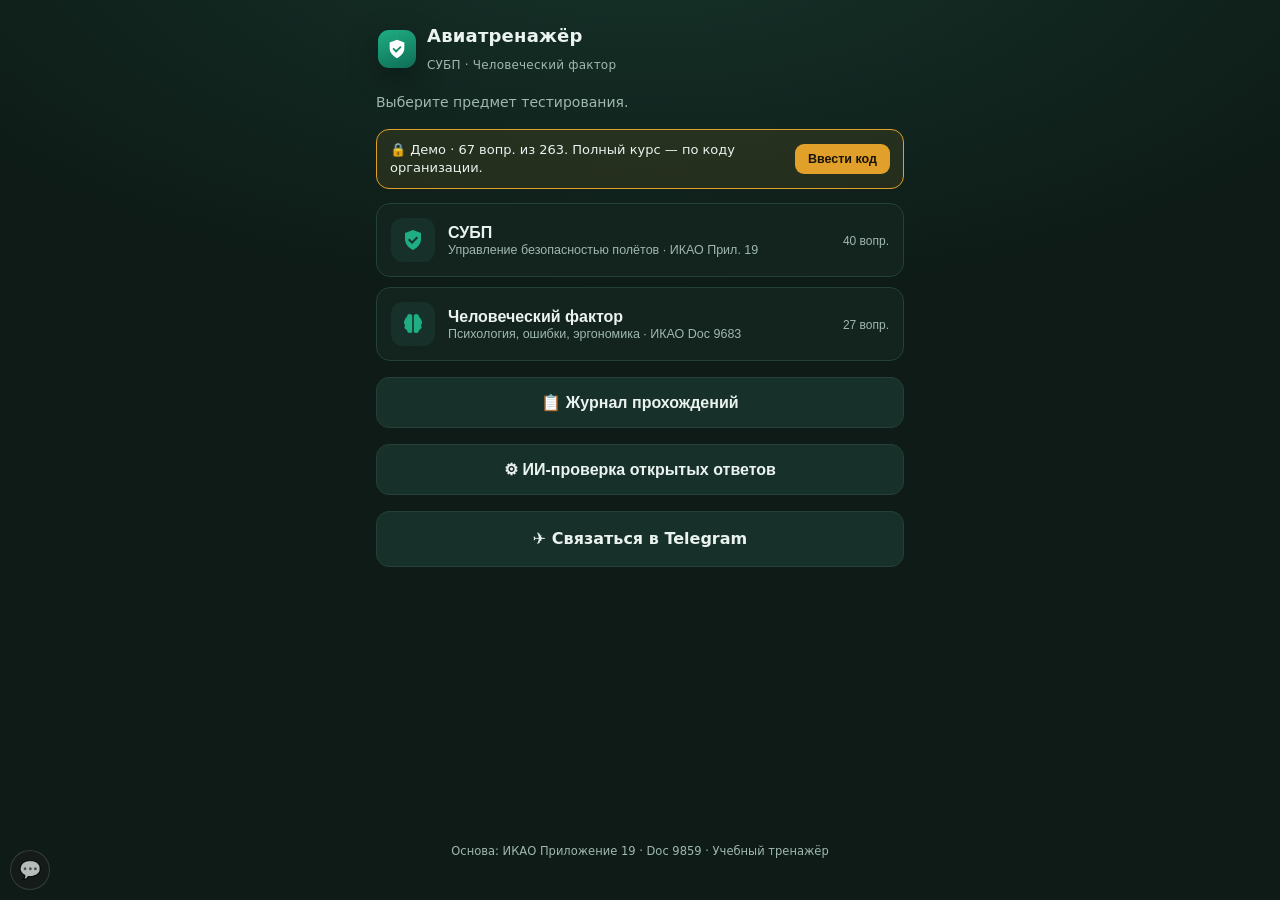
==== index.html @ e7acc551 "Кнопка «Сообщить об ошибке»: в обращение уходит только путь страницы, без данных входа Telegram В Te" ====
<!DOCTYPE html>
<html lang="ru">
<head>
<meta charset="UTF-8">
<meta name="viewport" content="width=device-width, initial-scale=1, viewport-fit=cover">
<title>Авиатренажёр · СУБП и Человеческий фактор</title>
<meta name="theme-color" content="#0e1b17">
<meta name="description" content="Тренажёр по СУБП (системе управления безопасностью полётов) для авиационного персонала. ИКАО Приложение 19, Doc 9859.">
<link rel="manifest" href="manifest.webmanifest">
<link rel="icon" href="icon.svg" type="image/svg+xml">
<link rel="apple-touch-icon" href="icon-192.png">
<link rel="stylesheet" href="styles.css">
</head>
<body>
<div class="app">

  <header class="top">
    <span class="brand">
      <span class="logo"><svg viewBox="0 0 24 24"><path d="M12 2 4 5v6c0 5 3.4 8.5 8 11 4.6-2.5 8-6 8-11V5l-8-3zm-1 14-4-4 1.4-1.4L11 13.2l4.6-4.6L17 10l-6 6z"/></svg></span>
      <span><span id="brand-title">Авиатренажёр</span><br><span class="sub" id="brand-sub">СУБП · Человеческий фактор</span></span>
    </span>
    <span class="spacer"></span>
    <button id="btn-home" class="ghost-btn hidden">← Меню</button>
  </header>

  <!-- ЭКРАН ВЫБОРА ПРЕДМЕТА -->
  <main id="screen-subj">
    <p class="lead">Выберите предмет тестирования.</p>
    <div id="subjects"></div>
    <button id="subj-log" class="btn sec">📋 Журнал прохождений</button>
    <button id="subj-ai" class="btn sec">⚙ ИИ-проверка открытых ответов</button>
    <a class="btn sec" href="https://t.me/Ori_gemini_bot" target="_blank" rel="noopener" style="display:block;text-align:center;text-decoration:none">✈️ Связаться в Telegram</a>
  </main>

  <!-- ГЛАВНЫЙ ЭКРАН -->
  <main id="screen-home" class="hidden">
    <p class="lead" id="lead-home"></p>
    <div class="modes">
      <button id="mode-train" class="on">Тренажёр</button>
      <button id="mode-exam">Экзамен</button>
    </div>
    <p id="mode-hint" class="mode-hint"></p>
    <div class="section-title" id="sec-title">Категория персонала</div>
    <div id="cats"></div>
    <button id="open-log" class="btn sec">📋 Журнал прохождений</button>
  </main>

  <!-- ЭКРАН ВВОДА ДАННЫХ (перед экзаменом) -->
  <main id="screen-id" class="hidden">
    <div class="card">
      <div class="id-title">Данные для экзамена</div>
      <p class="id-sub" id="id-cat"></p>
      <label class="fld">Фамилия, имя, отчество
        <input id="in-name" type="text" autocomplete="name" placeholder="Иванов Иван Иванович">
      </label>
      <label class="fld">Организация / компания
        <select id="in-org"></select>
      </label>
      <label class="fld hidden" id="in-org-other-wrap">Название организации
        <input id="in-org-other" type="text" placeholder="Введите название организации">
      </label>
      <label class="fld">Подразделение / должность
        <input id="in-unit" type="text" placeholder="напр. Управление сертификации и надзора">
      </label>
      <p class="id-note">Экзамен: 25 вопросов · лимит времени · проходной 75%. Нажмите «Начать» — экзаменатор получит персональный код и сообщит его вам.</p>
      <button id="id-start" class="btn" disabled>Начать экзамен</button>
      <div id="approve-block" class="hidden">
        <p id="approve-msg" class="id-note"></p>
        <label class="fld">Код от экзаменатора
          <input id="in-approve" type="tel" inputmode="numeric" autocomplete="off" placeholder="введите код">
        </label>
        <button id="approve-btn" class="btn">Подтвердить и начать</button>
      </div>
      <button id="id-cancel" class="btn sec">Назад</button>
    </div>
  </main>

  <!-- ЭКРАН ВОПРОСА -->
  <main id="screen-quiz" class="hidden">
    <div class="qhead">
      <span id="q-count"></span>
      <span id="q-timer" class="timer hidden">⏱ 20:00</span>
      <span class="score" id="q-score"></span>
    </div>
    <div class="bar"><i id="q-bar"></i></div>
    <div id="q-text" class="qtext"></div>
    <div id="q-opts" class="opts"></div>
    <div id="q-expl" class="expl hidden"></div>
    <button id="q-next" class="btn hidden">Следующий вопрос</button>
  </main>

  <!-- ЭКРАН РЕЗУЛЬТАТОВ -->
  <main id="screen-res" class="hidden">
    <div id="ring"></div>
    <div id="verdict" class="verdict"></div>
    <div id="verdict-sub" class="verdict-sub"></div>
    <div class="stats">
      <div class="stat ok"><b id="stat-ok">0</b><span>верно</span></div>
      <div class="stat bad"><b id="stat-bad">0</b><span>ошибок</span></div>
      <div class="stat"><b id="stat-time">—</b><span>время</span></div>
    </div>

    <!-- Справка / сертификат -->
    <div id="cert" class="cert hidden">
      <div class="cert-head">
        <div class="cert-logo"><svg viewBox="0 0 24 24"><path d="M12 2 4 5v6c0 5 3.4 8.5 8 11 4.6-2.5 8-6 8-11V5l-8-3zm-1 14-4-4 1.4-1.4L11 13.2l4.6-4.6L17 10l-6 6z"/></svg></div>
        <div><div class="cert-title">Справка о прохождении</div><div class="cert-org" id="cert-org">Тестирование по СУБП · ИКАО Прил. 19</div></div>
      </div>
      <table class="cert-tbl">
        <tr><td>ФИО</td><td id="c-name"></td></tr>
        <tr><td>Подразделение</td><td id="c-unit"></td></tr>
        <tr><td>Категория</td><td id="c-cat"></td></tr>
        <tr><td>Результат</td><td id="c-score"></td></tr>
        <tr><td>Статус</td><td id="c-status"></td></tr>
        <tr><td>Дата и время</td><td id="c-date"></td></tr>
      </table>
      <div class="cert-foot">Документ сформирован тренажёром СУБП. Действителен как учебная справка.</div>
    </div>

    <button id="res-print" class="btn hidden">🖨 Печать / Сохранить PDF</button>
    <button id="res-retry" class="btn sec">Пройти ещё раз</button>
    <button id="res-home" class="btn sec">В меню</button>
    <div id="review" class="review"></div>
  </main>

  <!-- ЖУРНАЛ -->
  <main id="screen-log" class="hidden">
    <div class="section-title">Журнал прохождений (на этом устройстве)</div>
    <div id="log-list"></div>
    <button id="log-clear" class="btn sec">Очистить журнал</button>
    <button id="log-back" class="btn sec">В меню</button>
  </main>

  <footer class="foot">Основа: ИКАО Приложение&nbsp;19 · Doc&nbsp;9859 · Учебный тренажёр</footer>
</div>

<script src="questions.js"></script>
<script src="license.js"></script>
<script src="app.js"></script>
<script src="feedback.js" data-app="subp" data-version="v26" defer></script>
</body>
</html>
---- styles.css ----
:root{
  --bg:#0e1b17; --panel:#13241f; --panel2:#18302a; --line:#234039;
  --txt:#eaf3ef; --muted:#9fb8b0; --accent:#1fae84; --accent-d:#0f6e56;
  --ok:#1fae84; --okbg:#0f2c24; --bad:#e2574d; --badbg:#33191a;
  --amber:#e0a02a; --shadow:0 10px 30px rgba(0,0,0,.35); --r:16px;
}
*{box-sizing:border-box;-webkit-tap-highlight-color:transparent}
html,body{margin:0;padding:0}
body{
  font-family:system-ui,-apple-system,"Segoe UI",Roboto,sans-serif;
  background:radial-gradient(120% 80% at 50% -10%,#16332a 0%,var(--bg) 55%) fixed;
  color:var(--txt); min-height:100vh; line-height:1.5;
}
.app{max-width:560px;margin:0 auto;padding:16px 16px 40px;min-height:100vh;display:flex;flex-direction:column}
.hidden{display:none!important}

/* Заголовок */
.top{display:flex;align-items:center;gap:12px;padding:6px 2px 14px}
.brand{display:flex;align-items:center;gap:11px;font-weight:700;font-size:18px;letter-spacing:.2px}
.logo{width:38px;height:38px;border-radius:11px;background:linear-gradient(160deg,var(--accent),var(--accent-d));
  display:grid;place-items:center;box-shadow:var(--shadow);flex:none}
.logo svg{width:22px;height:22px;fill:#fff}
.top .sub{font-size:12px;color:var(--muted);font-weight:500}
.top .spacer{flex:1}
.ghost-btn{background:transparent;border:1px solid var(--line);color:var(--muted);border-radius:10px;
  padding:8px 12px;font-size:13px;cursor:pointer}
.ghost-btn:active{transform:scale(.97)}

/* Карточки/панели */
.card{background:var(--panel);border:1px solid var(--line);border-radius:var(--r);padding:16px;margin-bottom:14px}
.lead{color:var(--muted);font-size:14px;margin:2px 0 16px}
.section-title{font-size:13px;text-transform:uppercase;letter-spacing:.8px;color:var(--muted);margin:18px 2px 10px}

/* Переключатель режима */
.modes{display:flex;gap:8px;background:var(--panel2);border:1px solid var(--line);border-radius:13px;padding:5px}
.modes button{flex:1;border:none;background:transparent;color:var(--muted);padding:11px 8px;border-radius:9px;
  font-size:14px;font-weight:600;cursor:pointer;transition:.15s}
.modes button.on{background:var(--accent);color:#04140f;box-shadow:var(--shadow)}
.mode-hint{font-size:12.5px;color:var(--muted);margin:8px 4px 0;min-height:18px}

/* Список категорий */
.cat{display:flex;align-items:center;gap:13px;width:100%;text-align:left;cursor:pointer;
  background:var(--panel);border:1px solid var(--line);border-radius:14px;padding:14px;margin-bottom:10px;color:var(--txt);transition:.15s}
.cat:active{transform:scale(.99)}
.cat:hover{border-color:var(--accent-d)}
.cat .ic{width:44px;height:44px;border-radius:12px;background:var(--panel2);display:grid;place-items:center;flex:none}
.cat .ic svg{width:24px;height:24px;fill:var(--accent)}
.cat .nm{font-weight:700;font-size:16px}
.cat .ds{font-size:12.5px;color:var(--muted)}
.cat .meta{margin-left:auto;text-align:right;flex:none}
.cat .cnt{font-size:12px;color:var(--muted)}
.cat .best{font-size:12px;color:var(--amber);font-weight:600;margin-top:2px}
.cat .arrow{margin-left:auto;color:var(--muted);font-size:20px}

/* Прогресс */
.qhead{display:flex;align-items:center;justify-content:space-between;margin-bottom:10px;font-size:13px;color:var(--muted)}
.qhead .score b{color:var(--accent)}
.bar{height:7px;background:var(--panel2);border-radius:99px;overflow:hidden;margin-bottom:18px}
.bar i{display:block;height:100%;background:linear-gradient(90deg,var(--accent-d),var(--accent));width:0;transition:width .3s}

/* Вопрос */
.qtext{font-size:18px;font-weight:600;margin:2px 0 16px;line-height:1.4}
.opts{display:flex;flex-direction:column;gap:10px}
.opt{display:flex;align-items:center;gap:12px;background:var(--panel);border:1.5px solid var(--line);border-radius:13px;
  padding:14px 14px;font-size:15px;color:var(--txt);text-align:left;cursor:pointer;transition:.12s;width:100%}
.opt:active{transform:scale(.995)}
.opt .k{width:26px;height:26px;border-radius:8px;background:var(--panel2);display:grid;place-items:center;
  font-size:13px;font-weight:700;color:var(--muted);flex:none}
.opt.correct{border-color:var(--ok);background:var(--okbg)}
.opt.correct .k{background:var(--ok);color:#04140f}
.opt.wrong{border-color:var(--bad);background:var(--badbg)}
.opt.wrong .k{background:var(--bad);color:#fff}
.opt.dim{opacity:.55}
.opt[disabled]{cursor:default}

/* Пояснение */
.expl{margin-top:14px;border-radius:13px;padding:13px 14px;font-size:14px;border:1px solid var(--line);background:var(--panel)}
.expl.ok{border-color:var(--ok);background:var(--okbg)}
.expl.bad{border-color:var(--bad);background:var(--badbg)}
.expl .tag{font-weight:700;font-size:13px;display:flex;align-items:center;gap:6px;margin-bottom:4px}
.expl.ok .tag{color:var(--ok)} .expl.bad .tag{color:var(--bad)}
.expl p{margin:2px 0 0;color:var(--txt)}
.expl .ref-ans{margin-top:10px;padding-top:10px;border-top:1px dashed var(--line);color:var(--txt);font-size:13.5px;line-height:1.55}
.expl .ai-note{margin-top:8px;font-size:12px;color:var(--muted)}

/* Антисписывание (экзамен) */
.qhead{flex-wrap:wrap;gap:6px 10px}
.qtime{font-variant-numeric:tabular-nums;font-weight:700;color:var(--accent);font-size:13px}
.qtime.low{color:var(--bad)}
.qswitch{color:var(--bad);font-weight:700;font-size:12.5px}
body.exam-lock, body.exam-lock *{-webkit-user-select:none;user-select:none}
.leave-warn{background:var(--badbg);color:var(--bad);border:1px solid var(--bad);border-radius:10px;
  padding:0 12px;font-size:13px;font-weight:600;margin:0;max-height:0;opacity:0;overflow:hidden;
  transition:opacity .2s,max-height .2s,padding .2s,margin .2s}
.leave-warn.show{opacity:1;max-height:90px;padding:10px 12px;margin:0 0 12px}

/* Открытый вопрос */
.open-badge{display:inline-block;font-size:11.5px;font-weight:700;color:var(--accent);
  border:1px solid var(--accent-d);border-radius:8px;padding:3px 9px;margin-bottom:10px}
.open-input{width:100%;min-height:120px;resize:vertical;background:var(--panel);color:var(--txt);
  border:1.5px solid var(--line);border-radius:13px;padding:12px 14px;font-size:15px;line-height:1.5;
  font-family:inherit;outline:none;transition:.12s}
.open-input:focus{border-color:var(--accent-d)}
.open-input:disabled{opacity:.7}

/* Кнопки */
.btn{display:block;width:100%;border:none;border-radius:13px;padding:15px;font-size:16px;font-weight:700;cursor:pointer;
  background:var(--accent);color:#04140f;margin-top:16px;box-shadow:var(--shadow);transition:.12s}
.btn:active{transform:scale(.99)}
.btn.sec{background:var(--panel2);color:var(--txt);border:1px solid var(--line);box-shadow:none}
.btn[disabled]{opacity:.4;cursor:default}

/* Результаты */
.ring{width:150px;height:150px;margin:6px auto 4px;display:block}
.res-pct{font-size:34px;font-weight:800}
.res-sub{fill:var(--muted);font-size:12px}
.verdict{text-align:center;font-size:20px;font-weight:800;margin:6px 0 2px}
.verdict.pass{color:var(--ok)} .verdict.fail{color:var(--bad)}
.verdict-sub{text-align:center;color:var(--muted);font-size:14px;margin-bottom:8px}
.stats{display:flex;gap:10px;margin:14px 0 4px}
.stat{flex:1;background:var(--panel2);border-radius:12px;padding:12px;text-align:center}
.stat b{display:block;font-size:22px} .stat span{font-size:12px;color:var(--muted)}
.stat.ok b{color:var(--ok)} .stat.bad b{color:var(--bad)}
.review h3{font-size:14px;color:var(--muted);margin:18px 2px 8px;text-transform:uppercase;letter-spacing:.6px}
.rev-item{background:var(--panel);border:1px solid var(--line);border-left:3px solid var(--bad);border-radius:10px;padding:12px;margin-bottom:9px}
.rev-item .q{font-weight:600;font-size:14px;margin-bottom:6px}
.rev-item .a{font-size:13px;color:var(--muted)}
.rev-item .a b{color:var(--ok)}
.foot{text-align:center;color:var(--muted);font-size:11.5px;margin-top:auto;padding-top:22px}

/* Экран ввода ФИО */
.id-title{font-size:18px;font-weight:700;margin-bottom:2px}
.id-sub{color:var(--muted);font-size:13px;margin:0 0 14px}
.fld{display:block;font-size:13px;color:var(--muted);margin-bottom:14px}
.fld input,.fld select{display:block;width:100%;margin-top:6px;background:var(--panel2);border:1px solid var(--line);
  border-radius:11px;padding:13px;color:var(--txt);font-size:16px;font-family:inherit}
.fld input:focus,.fld select:focus{outline:none;border-color:var(--accent)}
.fld select{appearance:none;-webkit-appearance:none}
.id-note{font-size:12.5px;color:var(--muted);background:var(--panel2);border-radius:11px;padding:11px;margin:4px 0 4px}

/* Таймер */
.timer{font-variant-numeric:tabular-nums;font-weight:700;color:var(--amber);font-size:14px}
.timer.low{color:var(--bad)}

/* Кнопка журнала на главной */
#open-log{margin-top:6px}

/* Сертификат / справка */
.cert{background:#fff;color:#16201d;border-radius:14px;padding:18px;margin:16px 0 4px;border:1px solid #d6e0db}
.cert-head{display:flex;align-items:center;gap:12px;border-bottom:2px solid #0f6e56;padding-bottom:12px;margin-bottom:12px}
.cert-logo{width:42px;height:42px;border-radius:11px;background:linear-gradient(160deg,#1fae84,#0f6e56);display:grid;place-items:center;flex:none}
.cert-logo svg{width:24px;height:24px;fill:#fff}
.cert-title{font-size:17px;font-weight:800;color:#0f3d31}
.cert-org{font-size:12px;color:#5a6b66}
.cert-tbl{width:100%;border-collapse:collapse;font-size:14px}
.cert-tbl td{padding:8px 4px;border-bottom:1px solid #e8efec;vertical-align:top}
.cert-tbl td:first-child{color:#5a6b66;width:42%}
.cert-tbl td:last-child{font-weight:600;color:#16201d}
.st-pass{color:#0f8a55!important;font-weight:800!important}
.st-fail{color:#c0392b!important;font-weight:800!important}
.cert-foot{font-size:11px;color:#849791;margin-top:12px;text-align:center}

/* Журнал */
.log-item{background:var(--panel);border:1px solid var(--line);border-left:3px solid var(--muted);border-radius:11px;padding:12px;margin-bottom:9px}
.log-item.p{border-left-color:var(--ok)} .log-item.f{border-left-color:var(--bad)}
.li-top{display:flex;justify-content:space-between;align-items:center}
.li-pct{font-weight:800;font-size:16px} .li-pct.p{color:var(--ok)} .li-pct.f{color:var(--bad)}
.li-sub{font-size:12.5px;color:var(--muted);margin-top:3px}

/* Печать: только справка */
@media print{
  body{background:#fff}
  .app>*{display:none!important}
  #screen-res{display:block!important}
  #screen-res>*{display:none!important}
  #cert{display:block!important;border:none;margin:0;padding:0;box-shadow:none}
}

/* ===== Лицензия (демо + разблокировка) ===== */
.licbar{display:flex;align-items:center;gap:10px;border-radius:13px;padding:11px 13px;margin-bottom:14px;font-size:13px;line-height:1.4}
.licbar.demo{background:rgba(224,160,42,.10);border:1px solid #e0a02a;color:var(--txt)}
.licbar.ok{background:rgba(31,174,132,.12);border:1px solid var(--accent);color:var(--txt);font-weight:600}
.licbar span{flex:1}
.licbtn{white-space:nowrap;background:#e0a02a;color:#1a1205;border:none;border-radius:9px;padding:8px 13px;font-size:12.5px;font-weight:700;cursor:pointer}
.licbtn:active{transform:scale(.96)}
.cat.locked{opacity:.7;border-style:dashed;cursor:pointer}
.cat.locked:hover{border-color:#e0a02a}
.cat.locked .ic svg{fill:var(--muted)}
.lockbadge{font-size:11px;font-weight:700;color:#e0a02a;border:1px solid #e0a02a;border-radius:8px;padding:2px 7px;white-space:nowrap}
.lic-modal{position:fixed;inset:0;z-index:50;background:rgba(0,0,0,.55);display:grid;place-items:center;padding:18px}
.lic-card{position:relative;width:100%;max-width:380px;background:var(--panel);border:1px solid var(--line);border-radius:18px;padding:22px 20px;text-align:center;box-shadow:0 12px 40px rgba(0,0,0,.5)}
.lic-x{position:absolute;top:10px;right:12px;background:transparent;border:none;color:var(--muted);font-size:18px;cursor:pointer;line-height:1}
.lic-hero{font-size:46px;margin:4px 0 6px}
.lic-card h2{margin:0 0 8px;font-size:19px;color:var(--txt)}
.lic-sub{color:var(--muted);font-size:13px;line-height:1.5;margin:0 0 16px}
#lic-code{width:100%;box-sizing:border-box;background:var(--panel2);border:1.5px solid var(--line);color:var(--txt);border-radius:12px;padding:13px;font-size:15px;text-align:center;letter-spacing:.5px}
#lic-code:focus{outline:none;border-color:var(--accent)}
.lic-primary{width:100%;box-sizing:border-box;margin-top:10px;background:var(--accent);color:#04140f;border:none;border-radius:12px;padding:13px;font-size:15px;font-weight:700;cursor:pointer}
.lic-primary:disabled{opacity:.6;cursor:default}
.lic-msg{min-height:20px;margin:10px 0 0;font-size:13px}
.lic-msg .err{color:#ff6b6b;font-weight:600}
.lic-note{color:var(--muted);font-size:12px;line-height:1.6;margin:14px 0 0}
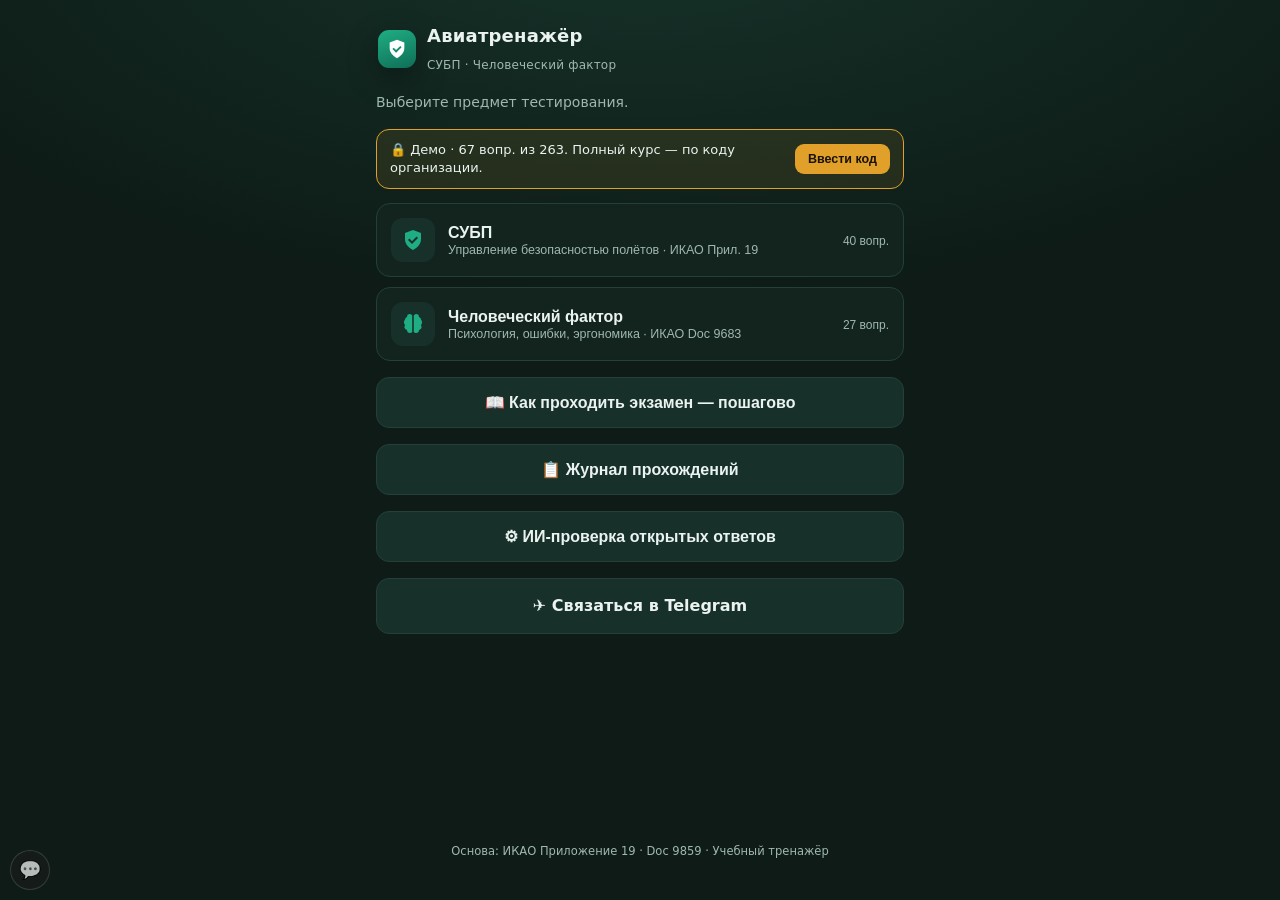
==== commit bf1fc0d6: "Проводник «Как проходить экзамен» открывается прямо из приложения Кнопки в трёх местах: экран выбора" ====
--- a/index.html
+++ b/index.html
@@ -27,6 +27,7 @@
   <main id="screen-subj">
     <p class="lead">Выберите предмет тестирования.</p>
     <div id="subjects"></div>
+    <button id="subj-guide" class="btn sec">📖 Как проходить экзамен — пошагово</button>
     <button id="subj-log" class="btn sec">📋 Журнал прохождений</button>
     <button id="subj-ai" class="btn sec">⚙ ИИ-проверка открытых ответов</button>
     <a class="btn sec" href="https://t.me/Ori_gemini_bot" target="_blank" rel="noopener" style="display:block;text-align:center;text-decoration:none">✈️ Связаться в Telegram</a>
@@ -40,6 +41,7 @@
       <button id="mode-exam">Экзамен</button>
     </div>
     <p id="mode-hint" class="mode-hint"></p>
+    <button type="button" id="home-guide" class="link-btn hidden">📖 Как проходит экзамен — пошагово</button>
     <div class="section-title" id="sec-title">Категория персонала</div>
     <div id="cats"></div>
     <button id="open-log" class="btn sec">📋 Журнал прохождений</button>
@@ -63,6 +65,7 @@
         <input id="in-unit" type="text" placeholder="напр. Управление сертификации и надзора">
       </label>
       <p class="id-note">Экзамен: 25 вопросов · лимит времени · проходной 75%. Нажмите «Начать» — экзаменатор получит персональный код и сообщит его вам.</p>
+      <button type="button" id="id-guide" class="link-btn">📖 Как получить код и начать — пошагово</button>
       <button id="id-start" class="btn" disabled>Начать экзамен</button>
       <div id="approve-block" class="hidden">
         <p id="approve-msg" class="id-note"></p>
@@ -134,9 +137,18 @@
   <footer class="foot">Основа: ИКАО Приложение&nbsp;19 · Doc&nbsp;9859 · Учебный тренажёр</footer>
 </div>
 
+<!-- ПРОВОДНИК: открывается поверх приложения, поэтому введённые данные и запрос кода не теряются -->
+<div id="guide-ov" class="guide-ov hidden" role="dialog" aria-modal="true" aria-label="Инструкция: как проходить экзамен">
+  <div class="guide-bar">
+    <span>Инструкция</span>
+    <button type="button" id="guide-close" class="ghost-btn">✕ Закрыть</button>
+  </div>
+  <iframe id="guide-frame" title="Проводник по авиатренажёру"></iframe>
+</div>
+
 <script src="questions.js"></script>
 <script src="license.js"></script>
 <script src="app.js"></script>
-<script src="feedback.js" data-app="subp" data-version="v26" defer></script>
+<script src="feedback.js" data-app="subp" data-version="v27" defer></script>
 </body>
 </html>
--- a/styles.css
+++ b/styles.css
@@ -137,6 +137,17 @@
 .fld input:focus,.fld select:focus{outline:none;border-color:var(--accent)}
 .fld select{appearance:none;-webkit-appearance:none}
 .id-note{font-size:12.5px;color:var(--muted);background:var(--panel2);border-radius:11px;padding:11px;margin:4px 0 4px}
+
+/* Ссылка на проводник + сам проводник поверх приложения */
+.link-btn{display:block;width:100%;background:transparent;border:0;color:var(--accent);font:inherit;font-size:13.5px;
+  font-weight:600;padding:10px 4px 2px;text-align:left;cursor:pointer}
+.link-btn:active{opacity:.7}
+.guide-ov{position:fixed;inset:0;z-index:1000;background:var(--bg);display:flex;flex-direction:column}
+.guide-bar{display:flex;align-items:center;gap:10px;font-weight:700;font-size:15px;background:var(--panel);
+  border-bottom:1px solid var(--line);padding:calc(10px + env(safe-area-inset-top,0px)) 14px 10px}
+.guide-bar span{flex:1;min-width:0}
+.guide-ov iframe{flex:1;width:100%;min-height:0;border:0;background:var(--bg)}
+body.guide-open{overflow:hidden}
 
 /* Таймер */
 .timer{font-variant-numeric:tabular-nums;font-weight:700;color:var(--amber);font-size:14px}
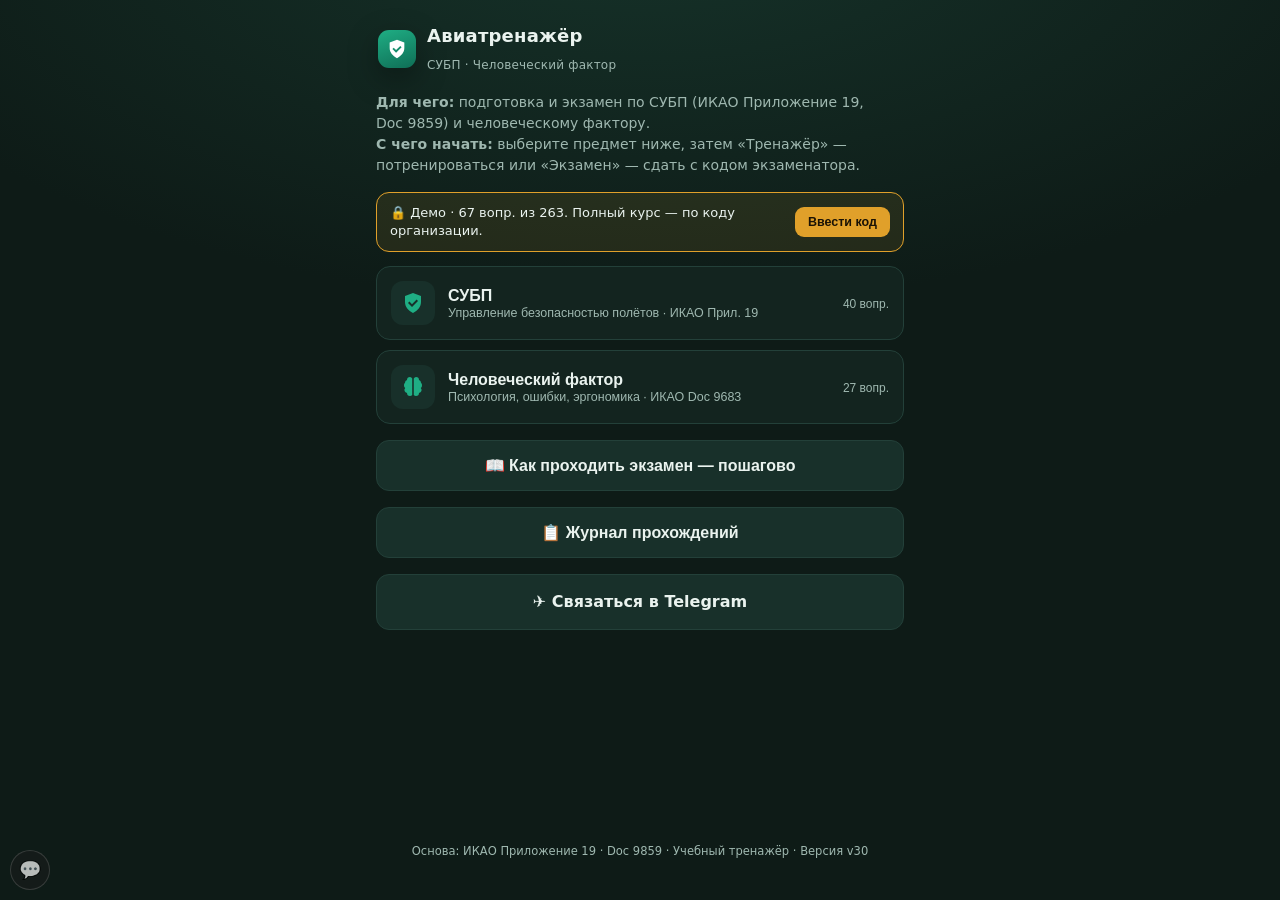
==== commit 122ab233: "Удобство: «Версия v30» и «Для чего / С чего начать» на первом экране, настройка ИИ-проверки — в «Жур" ====
--- a/index.html
+++ b/index.html
@@ -25,11 +25,10 @@
 
   <!-- ЭКРАН ВЫБОРА ПРЕДМЕТА -->
   <main id="screen-subj">
-    <p class="lead">Выберите предмет тестирования.</p>
+    <p class="lead"><b>Для чего:</b> подготовка и экзамен по СУБП (ИКАО Приложение&nbsp;19, Doc&nbsp;9859) и человеческому фактору.<br><b>С чего начать:</b> выберите предмет ниже, затем «Тренажёр» — потренироваться или «Экзамен» — сдать с кодом экзаменатора.</p>
     <div id="subjects"></div>
     <button id="subj-guide" class="btn sec">📖 Как проходить экзамен — пошагово</button>
     <button id="subj-log" class="btn sec">📋 Журнал прохождений</button>
-    <button id="subj-ai" class="btn sec">⚙ ИИ-проверка открытых ответов</button>
     <a class="btn sec" href="https://t.me/Ori_gemini_bot" target="_blank" rel="noopener" style="display:block;text-align:center;text-decoration:none">✈️ Связаться в Telegram</a>
   </main>
 
@@ -54,6 +53,9 @@
       <p class="id-sub" id="id-cat"></p>
       <label class="fld">Фамилия, имя, отчество
         <input id="in-name" type="text" autocomplete="name" placeholder="Иванов Иван Иванович">
+      </label>
+      <label class="fld">Телефон или Telegram — чтобы экзаменатор знал, кто просит код
+        <input id="in-contact" type="text" inputmode="tel" autocomplete="tel" placeholder="+992 90 123 45 67 или @username">
       </label>
       <label class="fld">Организация / компания
         <select id="in-org"></select>
@@ -131,10 +133,12 @@
     <div class="section-title">Журнал прохождений (на этом устройстве)</div>
     <div id="log-list"></div>
     <button id="log-clear" class="btn sec">Очистить журнал</button>
+    <!-- настройка для экзаменатора/администратора: убрана с первого экрана -->
+    <button id="subj-ai" class="btn sec">⚙ ИИ-проверка открытых ответов (для экзаменатора)</button>
     <button id="log-back" class="btn sec">В меню</button>
   </main>
 
-  <footer class="foot">Основа: ИКАО Приложение&nbsp;19 · Doc&nbsp;9859 · Учебный тренажёр</footer>
+  <footer class="foot">Основа: ИКАО Приложение&nbsp;19 · Doc&nbsp;9859 · Учебный тренажёр · <span id="app-ver">Версия v30</span></footer>
 </div>
 
 <!-- ПРОВОДНИК: открывается поверх приложения, поэтому введённые данные и запрос кода не теряются -->
@@ -149,6 +153,6 @@
 <script src="questions.js"></script>
 <script src="license.js"></script>
 <script src="app.js"></script>
-<script src="feedback.js" data-app="subp" data-version="v27" defer></script>
+<script src="feedback.js" data-app="subp" data-version="v30" defer></script>
 </body>
 </html>
--- a/styles.css
+++ b/styles.css
@@ -148,6 +148,8 @@
 .guide-bar span{flex:1;min-width:0}
 .guide-ov iframe{flex:1;width:100%;min-height:0;border:0;background:var(--bg)}
 body.guide-open{overflow:hidden}
+/* пока инструкция открыта, плавающая кнопка обращений (feedback.js) не лежит поверх неё */
+body.guide-open .fbk-btn{display:none!important}
 
 /* Таймер */
 .timer{font-variant-numeric:tabular-nums;font-weight:700;color:var(--amber);font-size:14px}
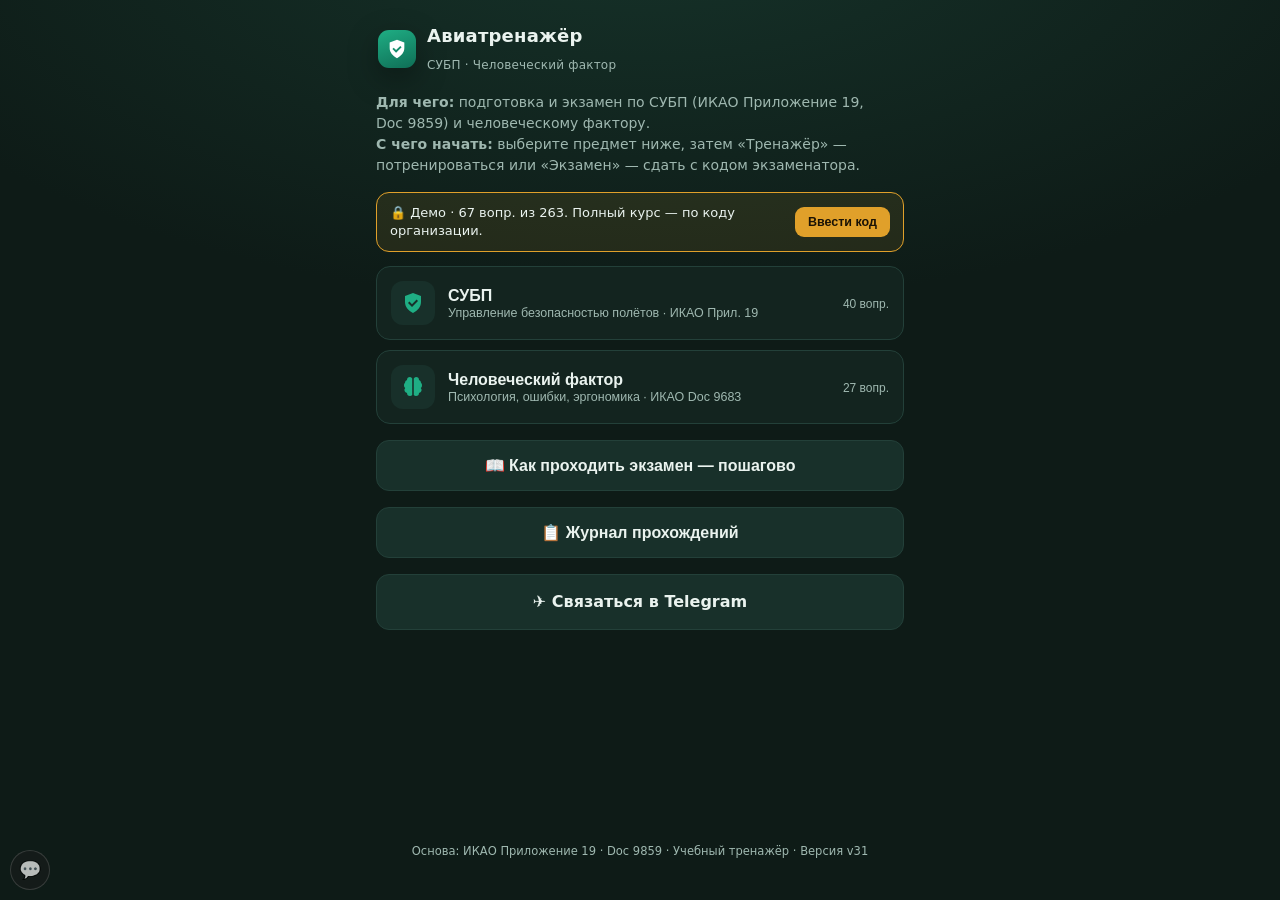
==== commit 3f0018e0: "iPhone: проводник без глобальных имён + текст ошибки на экране (v31) Обращение #7. Урок портала Shoh" ====
--- a/index.html
+++ b/index.html
@@ -138,7 +138,7 @@
     <button id="log-back" class="btn sec">В меню</button>
   </main>
 
-  <footer class="foot">Основа: ИКАО Приложение&nbsp;19 · Doc&nbsp;9859 · Учебный тренажёр · <span id="app-ver">Версия v30</span></footer>
+  <footer class="foot">Основа: ИКАО Приложение&nbsp;19 · Doc&nbsp;9859 · Учебный тренажёр · <span id="app-ver">Версия v31</span></footer>
 </div>
 
 <!-- ПРОВОДНИК: открывается поверх приложения, поэтому введённые данные и запрос кода не теряются -->
@@ -153,6 +153,6 @@
 <script src="questions.js"></script>
 <script src="license.js"></script>
 <script src="app.js"></script>
-<script src="feedback.js" data-app="subp" data-version="v30" defer></script>
+<script src="feedback.js" data-app="subp" data-version="v31" defer></script>
 </body>
 </html>
--- a/styles.css
+++ b/styles.css
@@ -213,3 +213,13 @@
 .lic-msg{min-height:20px;margin:10px 0 0;font-size:13px}
 .lic-msg .err{color:#ff6b6b;font-weight:600}
 .lic-note{color:var(--muted);font-size:12px;line-height:1.6;margin:14px 0 0}
+
+/* панель диагностики (app.js, __subpDiag): текст ошибки вместо «замерших» кнопок; над кнопкой обращений */
+.diagp{position:fixed;left:12px;right:12px;bottom:calc(66px + env(safe-area-inset-bottom));z-index:9999;max-width:560px;margin:0 auto;
+  background:var(--panel2);border:1.5px solid var(--bad);border-radius:var(--r);padding:14px;box-shadow:var(--shadow);color:var(--txt);font-size:13.5px}
+.diagp p{color:var(--muted);margin:6px 0 10px;line-height:1.5}
+.diagp pre{background:var(--bg);border:1px solid var(--line);border-radius:10px;padding:10px;margin:0 0 10px;max-height:34vh;overflow:auto;
+  white-space:pre-wrap;word-break:break-word;font-size:11.5px;line-height:1.45;-webkit-user-select:text;user-select:text}
+.diagp-row{display:flex;gap:8px;flex-wrap:wrap}
+.diagp-row button{flex:1;min-width:96px;background:var(--panel);border:1px solid var(--line);color:var(--txt);border-radius:12px;padding:11px 8px;font-size:13.5px;font-weight:600;cursor:pointer}
+.diagp-row button:first-child{background:var(--accent);color:#fff;border:none}
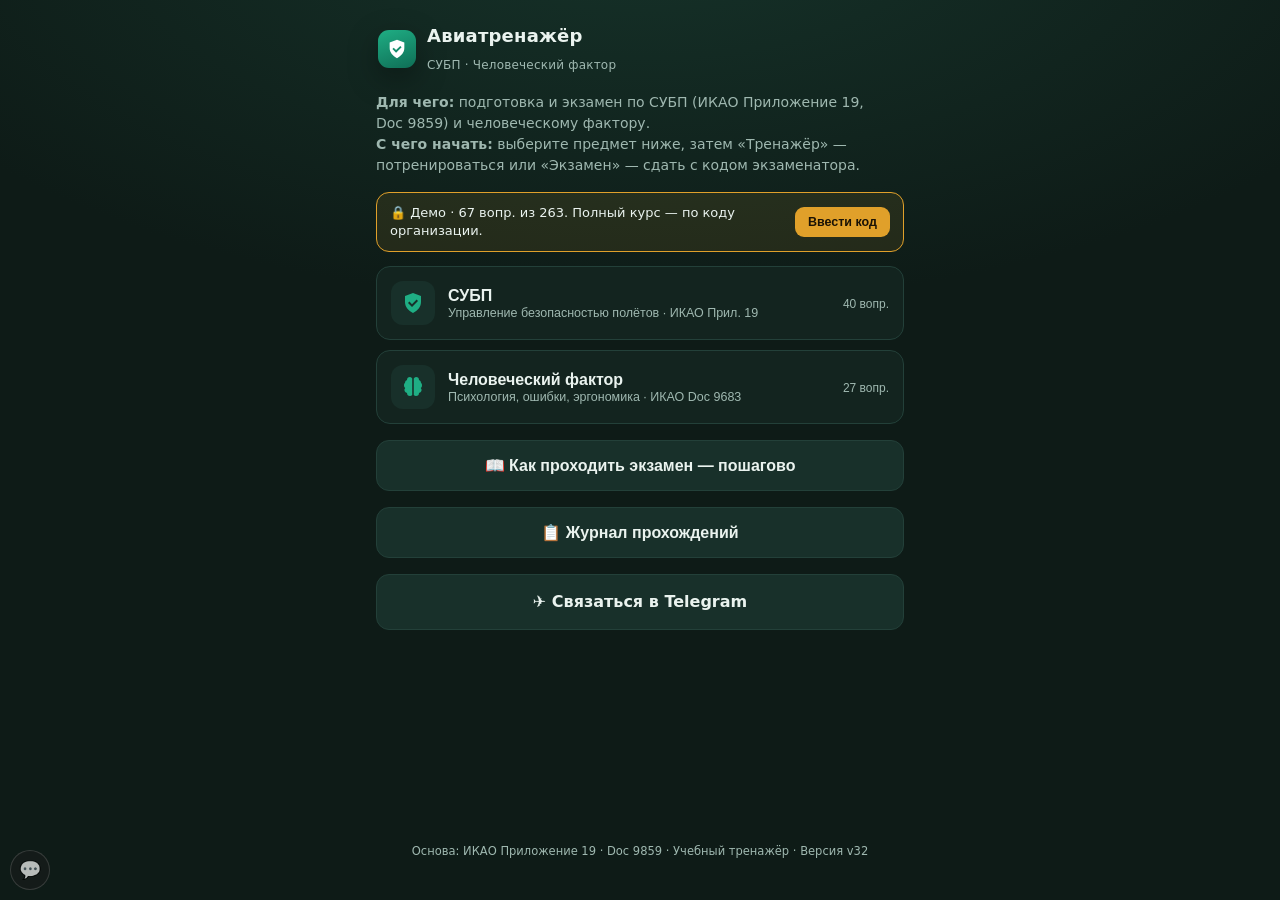
==== commit 72670eb1: "Кнопка «Связаться в Telegram»: открывать приложение по tg://, t.me — запасной путь (v32) У части про" ====
--- a/index.html
+++ b/index.html
@@ -29,7 +29,7 @@
     <div id="subjects"></div>
     <button id="subj-guide" class="btn sec">📖 Как проходить экзамен — пошагово</button>
     <button id="subj-log" class="btn sec">📋 Журнал прохождений</button>
-    <a class="btn sec" href="https://t.me/Ori_gemini_bot" target="_blank" rel="noopener" style="display:block;text-align:center;text-decoration:none">✈️ Связаться в Telegram</a>
+    <a class="btn sec" href="https://t.me/Ori_gemini_bot" data-tg target="_blank" rel="noopener" style="display:block;text-align:center;text-decoration:none">✈️ Связаться в Telegram</a>
   </main>
 
   <!-- ГЛАВНЫЙ ЭКРАН -->
@@ -138,7 +138,7 @@
     <button id="log-back" class="btn sec">В меню</button>
   </main>
 
-  <footer class="foot">Основа: ИКАО Приложение&nbsp;19 · Doc&nbsp;9859 · Учебный тренажёр · <span id="app-ver">Версия v31</span></footer>
+  <footer class="foot">Основа: ИКАО Приложение&nbsp;19 · Doc&nbsp;9859 · Учебный тренажёр · <span id="app-ver">Версия v32</span></footer>
 </div>
 
 <!-- ПРОВОДНИК: открывается поверх приложения, поэтому введённые данные и запрос кода не теряются -->
@@ -153,6 +153,6 @@
 <script src="questions.js"></script>
 <script src="license.js"></script>
 <script src="app.js"></script>
-<script src="feedback.js" data-app="subp" data-version="v31" defer></script>
+<script src="feedback.js" data-app="subp" data-version="v32" defer></script>
 </body>
 </html>
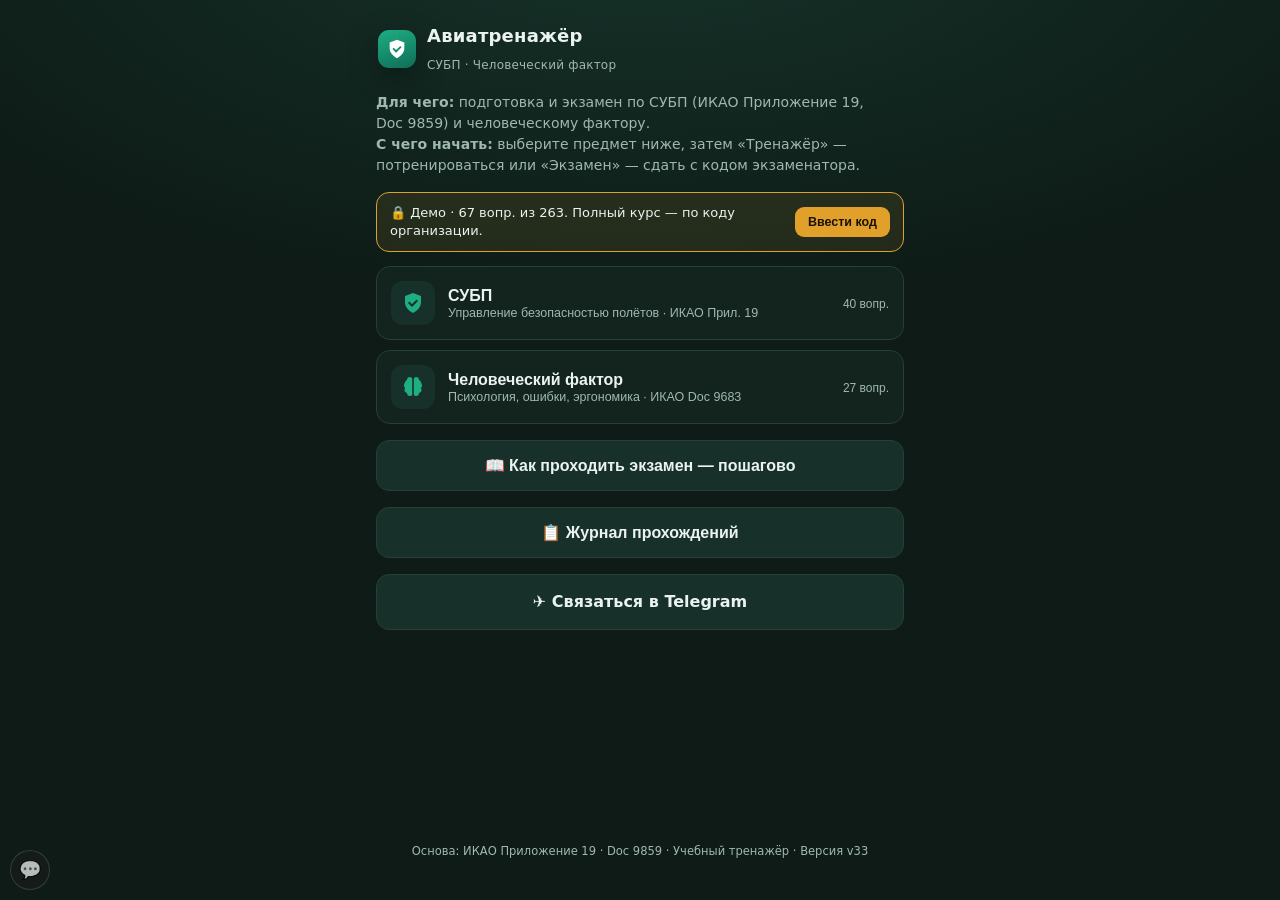
==== commit d3f41a61: "Telegram: без t.me — если приложение не открылось, показать ник бота и «Скопировать» (v33) У провайд" ====
--- a/index.html
+++ b/index.html
@@ -138,7 +138,7 @@
     <button id="log-back" class="btn sec">В меню</button>
   </main>
 
-  <footer class="foot">Основа: ИКАО Приложение&nbsp;19 · Doc&nbsp;9859 · Учебный тренажёр · <span id="app-ver">Версия v32</span></footer>
+  <footer class="foot">Основа: ИКАО Приложение&nbsp;19 · Doc&nbsp;9859 · Учебный тренажёр · <span id="app-ver">Версия v33</span></footer>
 </div>
 
 <!-- ПРОВОДНИК: открывается поверх приложения, поэтому введённые данные и запрос кода не теряются -->
@@ -153,6 +153,6 @@
 <script src="questions.js"></script>
 <script src="license.js"></script>
 <script src="app.js"></script>
-<script src="feedback.js" data-app="subp" data-version="v32" defer></script>
+<script src="feedback.js" data-app="subp" data-version="v33" defer></script>
 </body>
 </html>
--- a/styles.css
+++ b/styles.css
@@ -206,7 +206,7 @@
 .lic-hero{font-size:46px;margin:4px 0 6px}
 .lic-card h2{margin:0 0 8px;font-size:19px;color:var(--txt)}
 .lic-sub{color:var(--muted);font-size:13px;line-height:1.5;margin:0 0 16px}
-#lic-code{width:100%;box-sizing:border-box;background:var(--panel2);border:1.5px solid var(--line);color:var(--txt);border-radius:12px;padding:13px;font-size:15px;text-align:center;letter-spacing:.5px}
+#lic-code,#tg-nick{width:100%;box-sizing:border-box;background:var(--panel2);border:1.5px solid var(--line);color:var(--txt);border-radius:12px;padding:13px;font-size:15px;text-align:center;letter-spacing:.5px}
 #lic-code:focus{outline:none;border-color:var(--accent)}
 .lic-primary{width:100%;box-sizing:border-box;margin-top:10px;background:var(--accent);color:#04140f;border:none;border-radius:12px;padding:13px;font-size:15px;font-weight:700;cursor:pointer}
 .lic-primary:disabled{opacity:.6;cursor:default}
